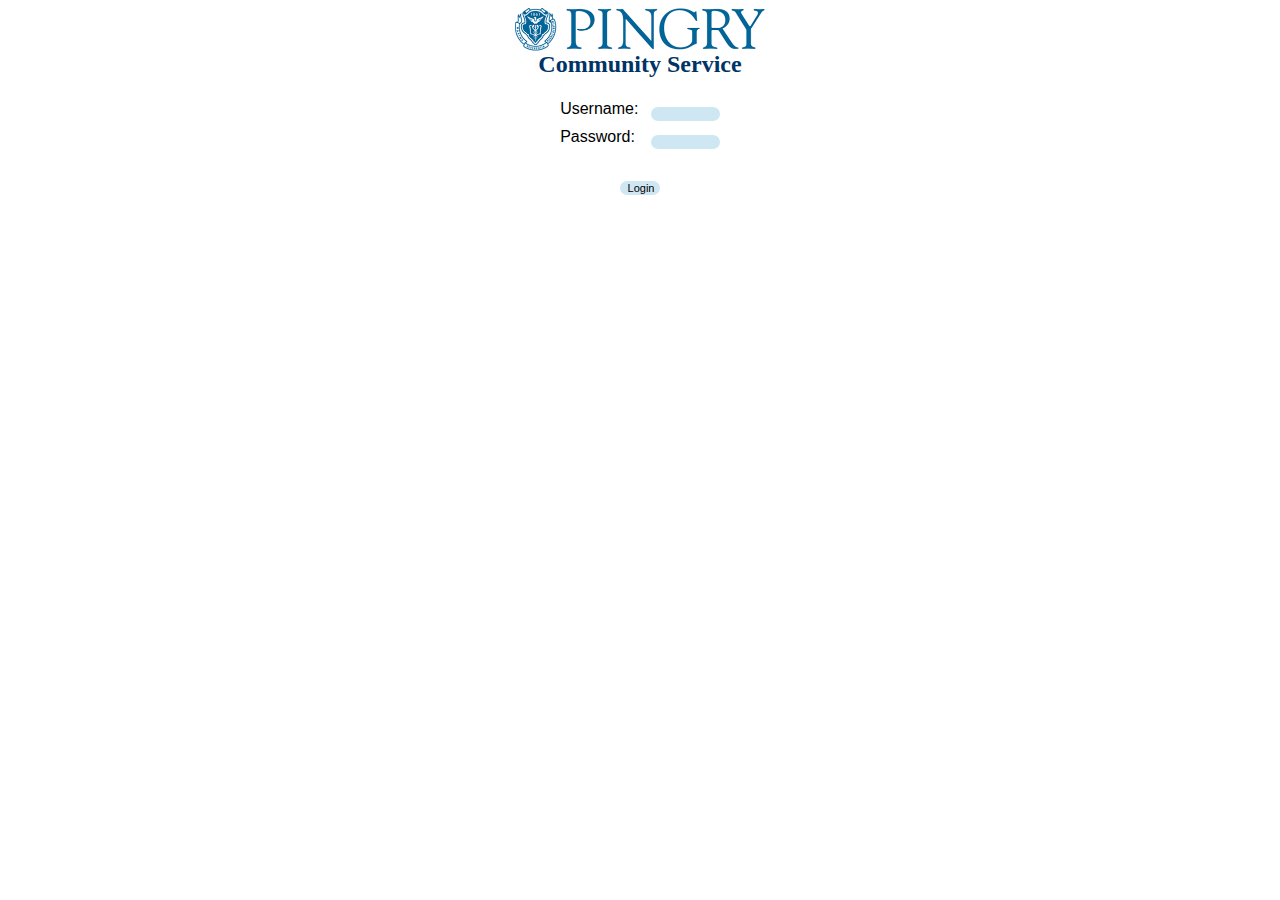
==== index.html @ 0822b2f7 "Code after the first code group meeting" ====
<HTML>

 <HEAD>
    <TITLE>The Pingry School - Community Service</TITLE>
    <link rel="stylesheet" href="style.css" type="text/css">
 </HEAD>

<BODY>
    <H1 ALIGN="center"><IMG WIDTH="250"
SRC="pingry.gif"
ALT="The Pingry School"><br>Community Service</H1>
    <DIV ALIGN="center">
<!-- <H2><FONT COLOR="red">The Community Service Database is currently offline due to the Pingry username change and academic year rollover.  Please check back in a few days.</FONT></H2> -->
      <FORM ACTION=""  METHOD="POST">
      <TABLE BORDER="0">
        <TR>
          <TD><P>Username:</p></TD>
          <TD>&nbsp;</TD>
          <TD><INPUT NAME="username" SIZE="8"></TD>
        </TR>
        <TR>
          <TD><P>Password:</p></TD>
          <TD>&nbsp;</TD>
          <TD><INPUT NAME="password" TYPE="password" SIZE="8"></TD>
        </TR>
        <TR>
          <TD COLSPAN="3" ALIGN="center"><p> <br><INPUT NAME="submit" TYPE="submit" VALUE="Login"></p></TD>
        </TR>
     </TABLE>
     </FORM>
   </DIV>
</BODY>

</HTML>
---- style.css ----
<style type="text/css">
<!--
/* General page style. The scroll bar colours only visible in IE5.5+ */
body {
	background-color: #FFFFFF;
}

/* General font families for common tags */
font,th,td,p { font-family: Verdana, Arial, Helvetica, sans-serif }
a:link,a:active,a:visited { color : #006699; }
a:hover		{ text-decoration: underline; color : #DD6900; }
hr	{ height: 0px; border: solid #D1D7DC 0px; border-top-width: 1px;}

/* Main table cell colours and backgrounds */
td.row1	{ background-color: #EFEFEF; }
td.row2	{ background-color: #DEE3E7; }
td.row3	{ background-color: #D1D7DC; }

/* General text */
.gen { font-size : 12px; }
.genmed { font-size : 11px; }
.gensmall { font-size : 10px; }
.gen,.genmed,.gensmall { color : #003366; }
a.gen,a.genmed,a.gensmall { color: #006699; text-decoration: none; }
a.gen:hover,a.genmed:hover,a.gensmall:hover	{ color: #DD6900; text-decoration: underline; }

/* titles for the topics: could specify viewed link colour too */
.topictitle,h1	{ font-weight: bold; font-size: 24px; color : #003366; }
.topictitle,h2	{ font-weight: bold; font-size: 14px; color : #003366; }
a.topictitle:link   { text-decoration: none; color : #006699; }
a.topictitle:visited { text-decoration: none; color : #5493B4; }
a.topictitle:hover	{ text-decoration: underline; color : #DD6900; }

/* Name of poster in viewmsg.php and viewtopic.php and other places */
.name			{ font-size : 11px; color : #000000;}

/* Form elements */
input,textarea, select {
	color : #000000;
	font: normal 11px Verdana, Arial, Helvetica, sans-serif;
	border: none;
	border-radius: 10px;
	margin-top: 10px;
	background-color: #cfe7f3;
}

/* The text input fields background colour */
input.post, textarea.post, select {
	background-color : #FFFFFF;
}

input { text-indent : 2px; }

/* The buttons used for bbCode styling in message post */
input.button {
	background-color : #EFEFEF;
	color : #000000;
	font-size: 11px; font-family: Verdana, Arial, Helvetica, sans-serif;
}

-->
</style>
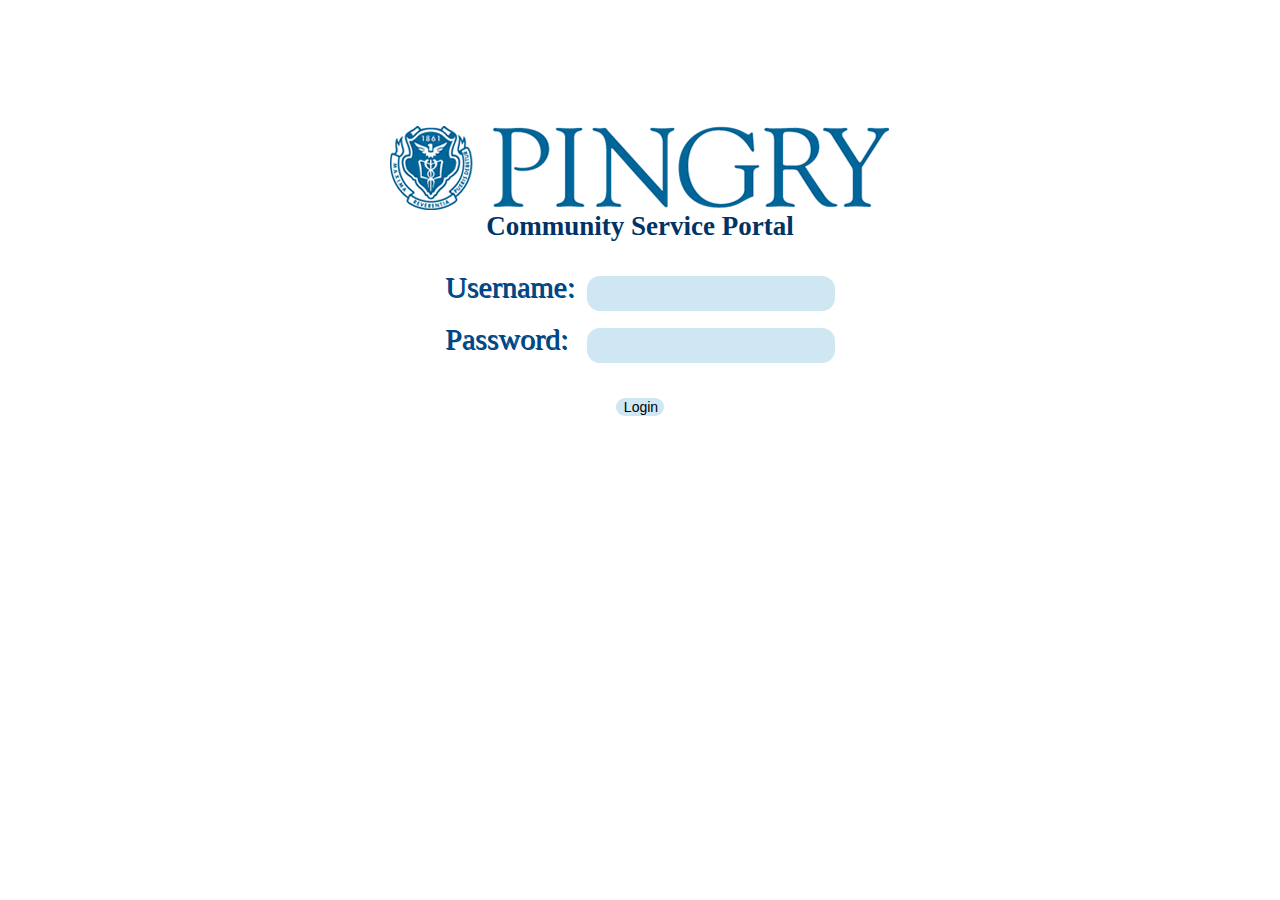
==== commit 5728d464: "Made basic style changes to index file" ====
--- a/index.html
+++ b/index.html
@@ -6,22 +6,23 @@
  </HEAD>
 
 <BODY>
-    <H1 ALIGN="center"><IMG WIDTH="250"
+    <div style = "margin-top:10%;">
+    <H1 ALIGN="center"><IMG WIDTH="500"
 SRC="pingry.gif"
-ALT="The Pingry School"><br>Community Service</H1>
+ALT="The Pingry School"><br>Community Service Portal</H1>
     <DIV ALIGN="center">
 <!-- <H2><FONT COLOR="red">The Community Service Database is currently offline due to the Pingry username change and academic year rollover.  Please check back in a few days.</FONT></H2> -->
       <FORM ACTION=""  METHOD="POST">
       <TABLE BORDER="0">
         <TR>
-          <TD><P>Username:</p></TD>
+          <TD><P class = "label">Username:</p></TD>
           <TD>&nbsp;</TD>
-          <TD><INPUT NAME="username" SIZE="8"></TD>
+          <TD><INPUT NAME="username" SIZE="25" style = "height:35px; font-size:15"></TD>
         </TR>
         <TR>
-          <TD><P>Password:</p></TD>
+          <TD><P class = "label">Password:</p></TD>
           <TD>&nbsp;</TD>
-          <TD><INPUT NAME="password" TYPE="password" SIZE="8"></TD>
+          <TD><INPUT NAME="password" TYPE="password" SIZE="25" style = "height:35px; font-size:15"></TD>
         </TR>
         <TR>
           <TD COLSPAN="3" ALIGN="center"><p> <br><INPUT NAME="submit" TYPE="submit" VALUE="Login"></p></TD>
@@ -29,6 +30,7 @@
      </TABLE>
      </FORM>
    </DIV>
+</div>
 </BODY>
 
 </HTML>
--- a/style.css
+++ b/style.css
@@ -1,9 +1,9 @@
 <style type="text/css">
 <!--
 /* General page style. The scroll bar colours only visible in IE5.5+ */
-body {
-	background-color: #FFFFFF;
-}
+/* body {
+	background-color: #4b86d6;
+} */
 
 /* General font families for common tags */
 font,th,td,p { font-family: Verdana, Arial, Helvetica, sans-serif }
@@ -16,17 +16,23 @@
 td.row2	{ background-color: #DEE3E7; }
 td.row3	{ background-color: #D1D7DC; }
 
+body {
+	background-color: #FFFFFF;
+}
+
+
 /* General text */
-.gen { font-size : 12px; }
-.genmed { font-size : 11px; }
-.gensmall { font-size : 10px; }
+.gen { font-size : 15px; }
+.genmed { font-size : 14px; }
+.gensmall { font-size : 13px; }
 .gen,.genmed,.gensmall { color : #003366; }
 a.gen,a.genmed,a.gensmall { color: #006699; text-decoration: none; }
 a.gen:hover,a.genmed:hover,a.gensmall:hover	{ color: #DD6900; text-decoration: underline; }
+.label {color: #004785; text-shadow: 1px 1px #004785;  font-size: 30px;}
 
 /* titles for the topics: could specify viewed link colour too */
-.topictitle,h1	{ font-weight: bold; font-size: 24px; color : #003366; }
-.topictitle,h2	{ font-weight: bold; font-size: 14px; color : #003366; }
+.topictitle,h1	{ font-weight: bold; font-size: 27px; color : #003366; }
+.topictitle,h2	{ font-weight: bold; font-size: 17px; color : #003366; }
 a.topictitle:link   { text-decoration: none; color : #006699; }
 a.topictitle:visited { text-decoration: none; color : #5493B4; }
 a.topictitle:hover	{ text-decoration: underline; color : #DD6900; }
@@ -37,10 +43,10 @@
 /* Form elements */
 input,textarea, select {
 	color : #000000;
-	font: normal 11px Verdana, Arial, Helvetica, sans-serif;
+	font: normal 14px Verdana, Arial, Helvetica, sans-serif;
 	border: none;
-	border-radius: 10px;
-	margin-top: 10px;
+	border-radius: 13px;
+	margin-top: 13px;
 	background-color: #cfe7f3;
 }
 
@@ -55,7 +61,7 @@
 input.button {
 	background-color : #EFEFEF;
 	color : #000000;
-	font-size: 11px; font-family: Verdana, Arial, Helvetica, sans-serif;
+	font-size: 14px; font-family: Verdana, Arial, Helvetica, sans-serif;
 }
 
 -->
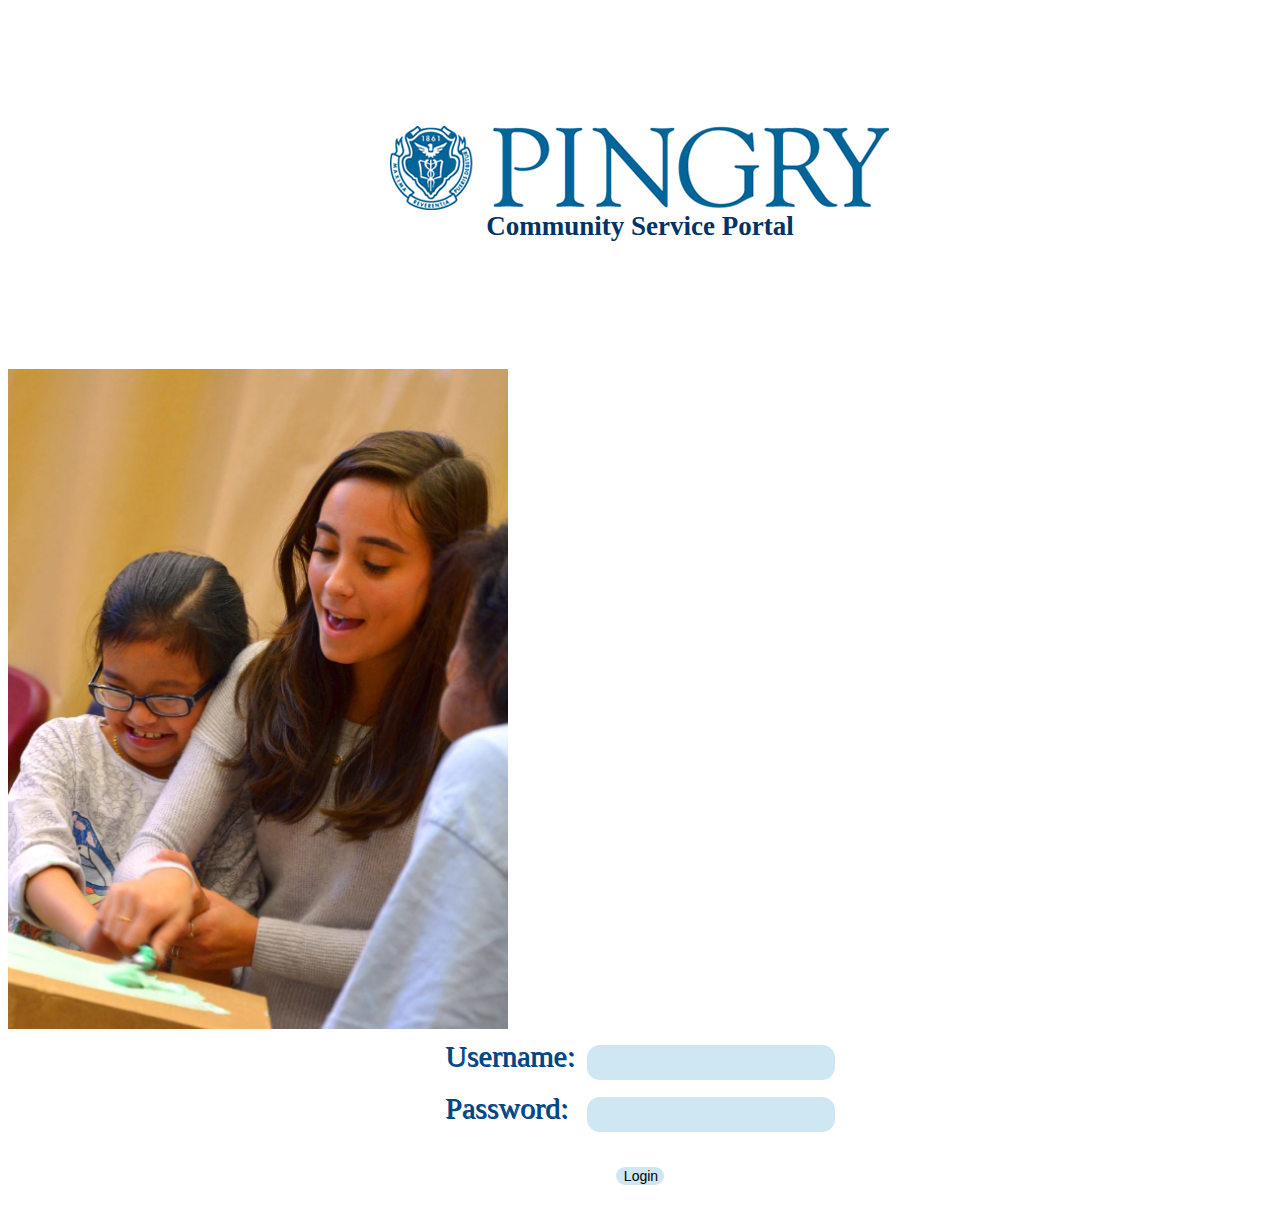
==== commit 385d7548: "I tried? adding an image?" ====
--- a/index.html
+++ b/index.html
@@ -10,6 +10,10 @@
     <H1 ALIGN="center"><IMG WIDTH="500"
 SRC="pingry.gif"
 ALT="The Pingry School"><br>Community Service Portal</H1>
+    <div style = "margin-top:10%;"> 
+    <H2 ALIGN = "left"><IMG WIDTH = "500"
+SRC = "CommunityServicePicture1.jpg"
+ALT ="Community Service Image">
     <DIV ALIGN="center">
 <!-- <H2><FONT COLOR="red">The Community Service Database is currently offline due to the Pingry username change and academic year rollover.  Please check back in a few days.</FONT></H2> -->
       <FORM ACTION=""  METHOD="POST">
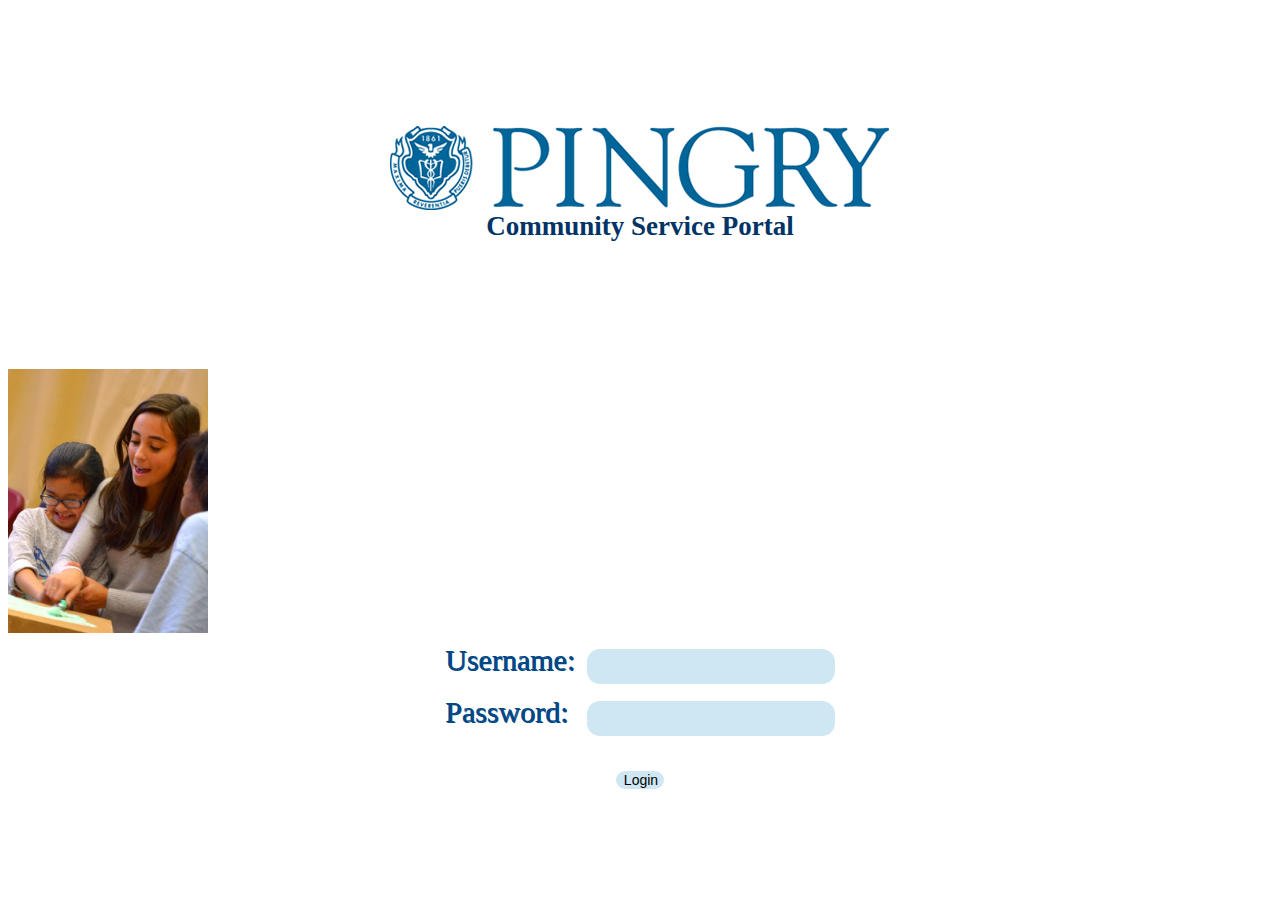
==== commit 83b79749: "Update index.html" ====
--- a/index.html
+++ b/index.html
@@ -11,7 +11,7 @@
 SRC="pingry.gif"
 ALT="The Pingry School"><br>Community Service Portal</H1>
     <div style = "margin-top:10%;"> 
-    <H2 ALIGN = "left"><IMG WIDTH = "500"
+    <H1 ALIGN = "left"><IMG WIDTH = "200"
 SRC = "CommunityServicePicture1.jpg"
 ALT ="Community Service Image">
     <DIV ALIGN="center">
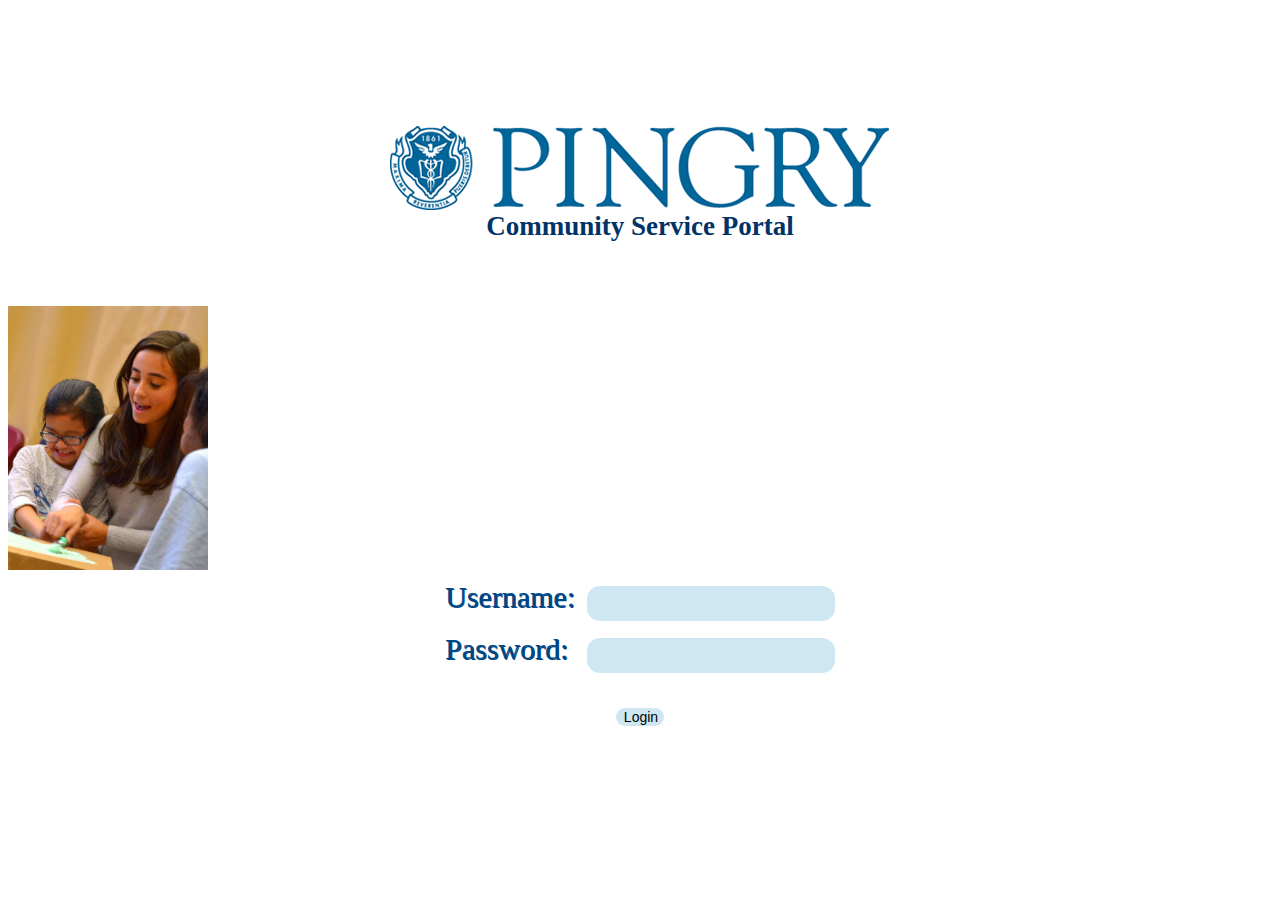
==== commit bf6d425a: "Update index.html" ====
--- a/index.html
+++ b/index.html
@@ -10,7 +10,7 @@
     <H1 ALIGN="center"><IMG WIDTH="500"
 SRC="pingry.gif"
 ALT="The Pingry School"><br>Community Service Portal</H1>
-    <div style = "margin-top:10%;"> 
+    <div style = "margin-top:5%;"> 
     <H1 ALIGN = "left"><IMG WIDTH = "200"
 SRC = "CommunityServicePicture1.jpg"
 ALT ="Community Service Image">
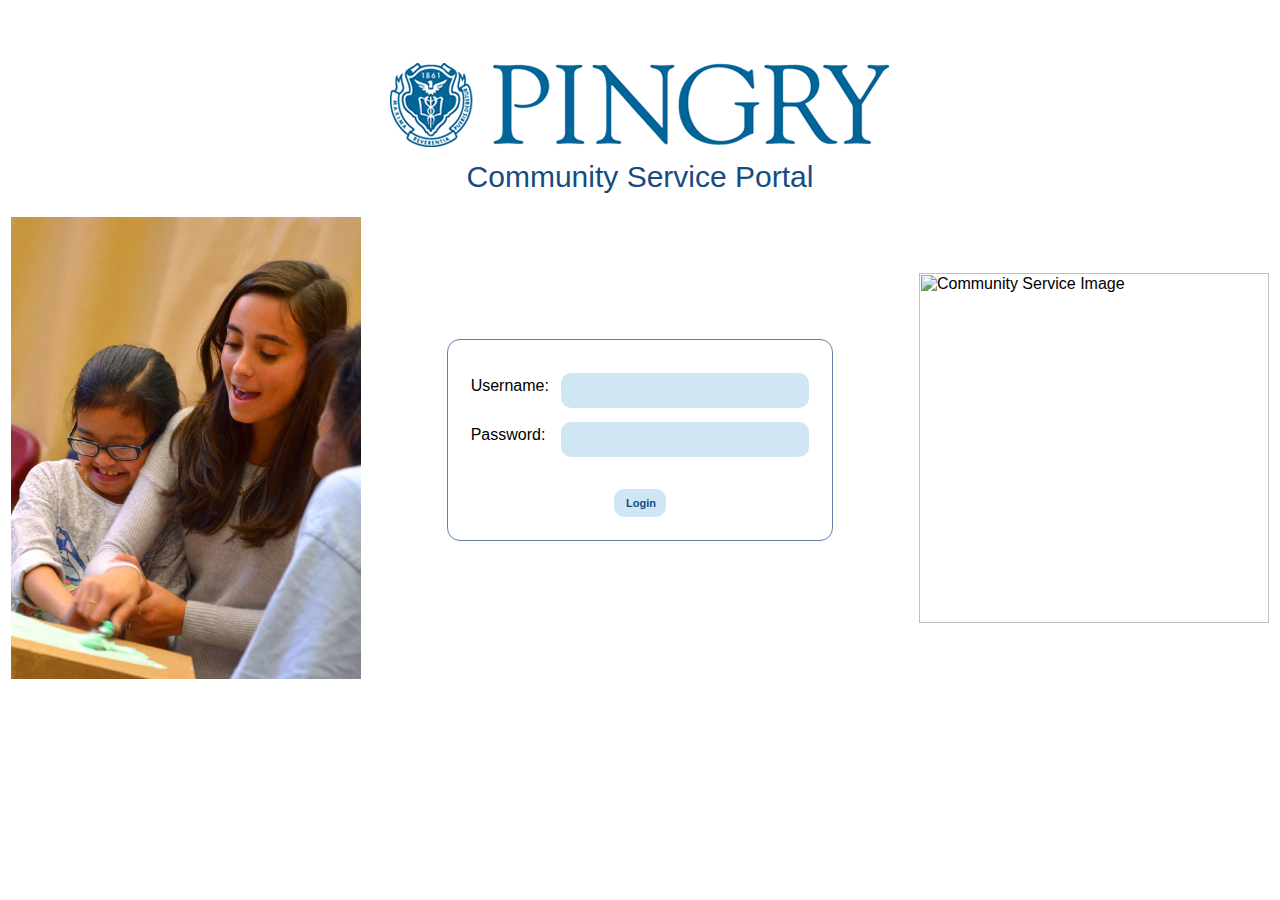
==== commit 72761432: "Update index.html" ====
--- a/index.html
+++ b/index.html
@@ -1,4 +1,15 @@
 <HTML>
+<style>
+  div.absolute {
+    position: absolute;
+    top: 0px;
+    right: 0;
+    left: 0;
+    width: 200px;
+    height: 100px;
+    border: 3px solid #73AD21;
+}
+</style>
 
  <HEAD>
     <TITLE>The Pingry School - Community Service</TITLE>
@@ -6,35 +17,50 @@
  </HEAD>
 
 <BODY>
-    <div style = "margin-top:10%;">
-    <H1 ALIGN="center"><IMG WIDTH="500"
-SRC="pingry.gif"
-ALT="The Pingry School"><br>Community Service Portal</H1>
-    <div style = "margin-top:5%;"> 
-    <H1 ALIGN = "left"><IMG WIDTH = "200"
+    <div style = "margin-top:5%;">
+    <H1 ALIGN="center" style = "font-family:Helvetica; font-weight: 500; font-size:30px; color:#164c83">
+      <IMG WIDTH="500" SRC="pingry.gif" ALT="The Pingry School">
+      <br>
+      <div style = "margin-top:12px;">Community Service Portal
+      </div>
+    </H1>
+<TABLE BORDER="0" style = "width: 100%;">
+  <TR>
+    <TD> <div>
+    <IMG WIDTH = "350"
 SRC = "CommunityServicePicture1.jpg"
-ALT ="Community Service Image">
-    <DIV ALIGN="center">
+ALT ="Community Service Image"> </div> </TD>
+<TD><DIV ALIGN="center">
 <!-- <H2><FONT COLOR="red">The Community Service Database is currently offline due to the Pingry username change and academic year rollover.  Please check back in a few days.</FONT></H2> -->
-      <FORM ACTION=""  METHOD="POST">
-      <TABLE BORDER="0">
-        <TR>
-          <TD><P class = "label">Username:</p></TD>
-          <TD>&nbsp;</TD>
-          <TD><INPUT NAME="username" SIZE="25" style = "height:35px; font-size:15"></TD>
-        </TR>
-        <TR>
-          <TD><P class = "label">Password:</p></TD>
-          <TD>&nbsp;</TD>
-          <TD><INPUT NAME="password" TYPE="password" SIZE="25" style = "height:35px; font-size:15"></TD>
-        </TR>
-        <TR>
-          <TD COLSPAN="3" ALIGN="center"><p> <br><INPUT NAME="submit" TYPE="submit" VALUE="Login"></p></TD>
-        </TR>
-     </TABLE>
-     </FORM>
-   </DIV>
+  <FORM ACTION=""  METHOD="POST">
+  <TABLE BORDER="0" style = "border:1px solid #6780a8; padding: 20px; border-radius: 13px">
+    <TR>
+      <TD><P class = "label">Username:</p></TD>
+      <TD>&nbsp;</TD>
+      <TD><INPUT NAME="username" SIZE="25" style = "height:35px; font-size:15"></TD>
+    </TR>
+    <TR>
+      <TD><P class = "label">Password:</p></TD>
+      <TD>&nbsp;</TD>
+      <TD><INPUT NAME="password" TYPE="password" SIZE="25" style = "height:35px; font-size:15"></TD>
+    </TR>
+    <TR>
+      <TD COLSPAN="3" ALIGN="center"><p> <br>
+        <INPUT NAME="submit" TYPE="submit" VALUE="Login" style = "font-family:Helvetica; font-weight: 550; color:#164c83; padding: 8px; padding-right: 10px; padding-left: 10px"></p></TD>
+    </TR>
+ </TABLE>
+ </FORM>
+</DIV>
+</TD>
+    <TD> <div>
+    <IMG WIDTH = "350" style = "float: right; "
+SRC ="CommunityServicePicture2.jpg"
+ALT = "Community Service Image"> </div> </TD>
+
+
 </div>
+</TR>
+</TABLE>
 </BODY>
 
 </HTML>
--- a/style.css
+++ b/style.css
@@ -1,38 +1,32 @@
 <style type="text/css">
 <!--
 /* General page style. The scroll bar colours only visible in IE5.5+ */
-/* body {
-	background-color: #4b86d6;
-} */
+body {
+	background-color: #FFFFFF;
+}
 
 /* General font families for common tags */
 font,th,td,p { font-family: Verdana, Arial, Helvetica, sans-serif }
-a:link,a:active,a:visited { color : #006699; }
-a:hover		{ text-decoration: underline; color : #DD6900; }
-hr	{ height: 0px; border: solid #D1D7DC 0px; border-top-width: 1px;}
+a:link,a:active,a:visited { color : #006091; }
+a:hover		{ text-decoration: underline; color : #ffffff; }
+hr	{ height: 0px; border: solid #006091 0px; border-top-width: 1px;}
 
 /* Main table cell colours and backgrounds */
 td.row1	{ background-color: #EFEFEF; }
 td.row2	{ background-color: #DEE3E7; }
 td.row3	{ background-color: #D1D7DC; }
 
-body {
-	background-color: #FFFFFF;
-}
-
-
 /* General text */
-.gen { font-size : 15px; }
-.genmed { font-size : 14px; }
-.gensmall { font-size : 13px; }
+.gen { font-size : 12px; }
+.genmed { font-size : 11px; }
+.gensmall { font-size : 10px; }
 .gen,.genmed,.gensmall { color : #003366; }
 a.gen,a.genmed,a.gensmall { color: #006699; text-decoration: none; }
 a.gen:hover,a.genmed:hover,a.gensmall:hover	{ color: #DD6900; text-decoration: underline; }
-.label {color: #004785; text-shadow: 1px 1px #004785;  font-size: 30px;}
 
 /* titles for the topics: could specify viewed link colour too */
-.topictitle,h1	{ font-weight: bold; font-size: 27px; color : #003366; }
-.topictitle,h2	{ font-weight: bold; font-size: 17px; color : #003366; }
+.topictitle,h1	{ font-weight: bold; font-size: 24px; color : #003366; }
+.topictitle,h2	{ font-weight: bold; font-size: 14px; color : #003366; }
 a.topictitle:link   { text-decoration: none; color : #006699; }
 a.topictitle:visited { text-decoration: none; color : #5493B4; }
 a.topictitle:hover	{ text-decoration: underline; color : #DD6900; }
@@ -43,10 +37,10 @@
 /* Form elements */
 input,textarea, select {
 	color : #000000;
-	font: normal 14px Verdana, Arial, Helvetica, sans-serif;
+	font: normal 11px Verdana, Arial, Helvetica, sans-serif;
 	border: none;
-	border-radius: 13px;
-	margin-top: 13px;
+	border-radius: 10px;
+	margin-top: 10px;
 	background-color: #cfe7f3;
 }
 
@@ -61,7 +55,7 @@
 input.button {
 	background-color : #EFEFEF;
 	color : #000000;
-	font-size: 14px; font-family: Verdana, Arial, Helvetica, sans-serif;
+	font-size: 11px; font-family: Verdana, Arial, Helvetica, sans-serif;
 }
 
 -->
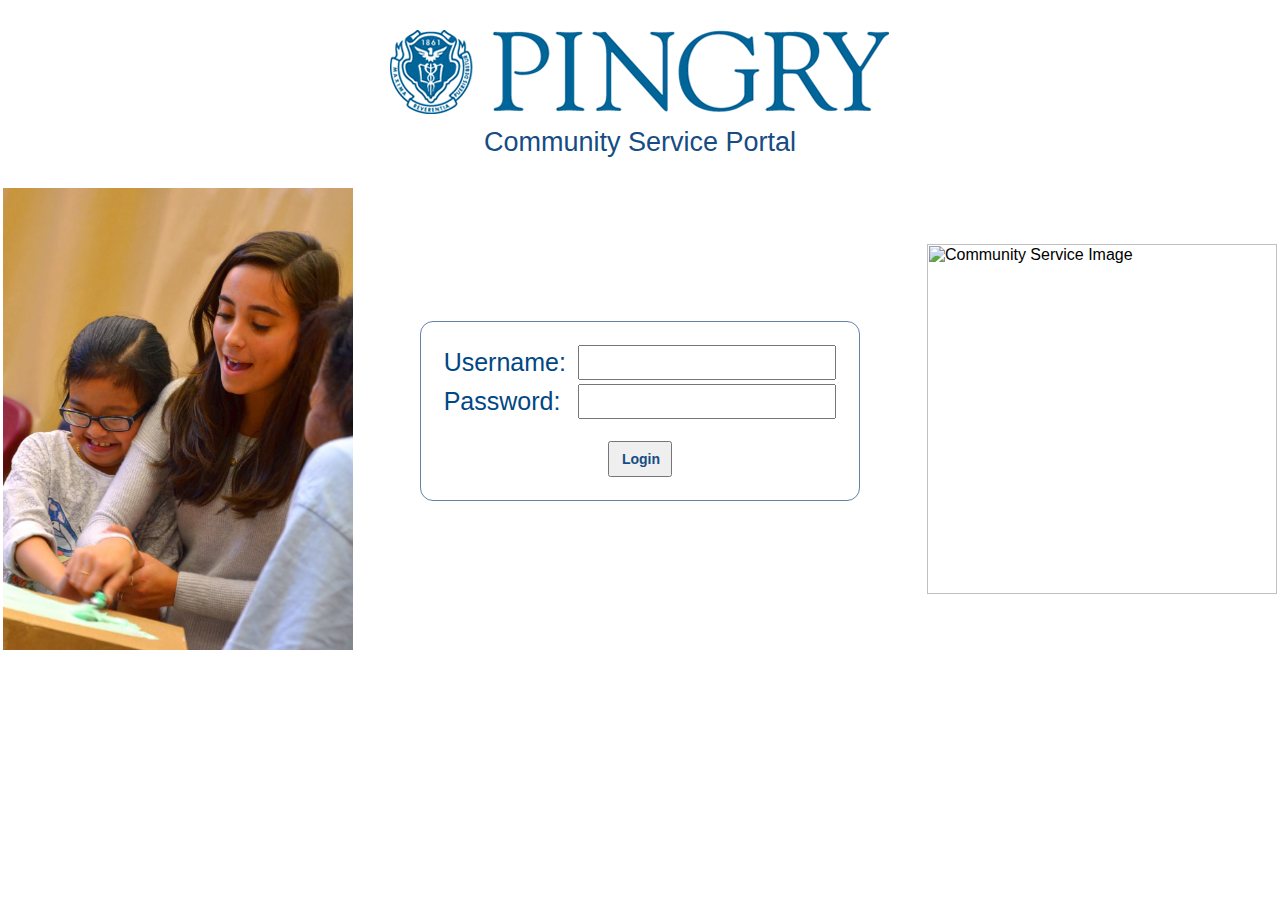
==== commit 4a988fc2: "Beta release Updated, combined styles" ====
--- a/index.html
+++ b/index.html
@@ -1,66 +1,48 @@
 <HTML>
-<style>
-  div.absolute {
-    position: absolute;
-    top: 0px;
-    right: 0;
-    left: 0;
-    width: 200px;
-    height: 100px;
-    border: 3px solid #73AD21;
-}
-</style>
-
  <HEAD>
     <TITLE>The Pingry School - Community Service</TITLE>
     <link rel="stylesheet" href="style.css" type="text/css">
  </HEAD>
 
 <BODY>
-    <div style = "margin-top:5%;">
-    <H1 ALIGN="center" style = "font-family:Helvetica; font-weight: 500; font-size:30px; color:#164c83">
-      <IMG WIDTH="500" SRC="pingry.gif" ALT="The Pingry School">
-      <br>
-      <div style = "margin-top:12px;">Community Service Portal
-      </div>
-    </H1>
-<TABLE BORDER="0" style = "width: 100%;">
-  <TR>
-    <TD> <div>
-    <IMG WIDTH = "350"
-SRC = "CommunityServicePicture1.jpg"
-ALT ="Community Service Image"> </div> </TD>
-<TD><DIV ALIGN="center">
-<!-- <H2><FONT COLOR="red">The Community Service Database is currently offline due to the Pingry username change and academic year rollover.  Please check back in a few days.</FONT></H2> -->
-  <FORM ACTION=""  METHOD="POST">
-  <TABLE BORDER="0" style = "border:1px solid #6780a8; padding: 20px; border-radius: 13px">
+  <div class="header">
+    <IMG WIDTH="500" SRC="pingry.gif" ALT="The Pingry School">
+    <br>
+    <p>Community Service Portal</p>
+  </div>
+  <TABLE BORDER="0" style = "width: 100%;">
     <TR>
-      <TD><P class = "label">Username:</p></TD>
-      <TD>&nbsp;</TD>
-      <TD><INPUT NAME="username" SIZE="25" style = "height:35px; font-size:15"></TD>
+      <TD>
+        <IMG WIDTH = "350" SRC="CommunityServicePicture1.jpg" ALT="Community Service Image">
+      </TD>
+      <TD>
+        <DIV ALIGN="center">
+  <!-- <H2><FONT COLOR="red">The Community Service Database is currently offline due to the Pingry username change and academic year rollover.  Please check back in a few days.</FONT></H2> -->
+          <FORM ACTION=""  METHOD="POST">
+            <TABLE BORDER="0" style = "border:1px solid #6780a8; padding: 20px; border-radius: 13px">
+              <TR>
+                <TD><P class = "label">Username:</p></TD>
+                <TD>&nbsp;</TD>
+                <TD><INPUT NAME="username" SIZE="25" class="loginInput"></TD>
+              </TR>
+              <TR>
+                <TD><P class = "label">Password:</p></TD>
+                <TD>&nbsp;</TD>
+                <TD><INPUT NAME="password" TYPE="password" SIZE="25" class="loginInput"></TD>
+              </TR>
+              <TR>
+                <TD COLSPAN="3" ALIGN="center"><p> <br>
+                  <INPUT NAME="submit" TYPE="submit" VALUE="Login" style = "font-family:Helvetica; font-weight: 550; color:#164c83; padding: 8px; padding-right: 10px; padding-left: 10px"></p></TD>
+              </TR>
+            </TABLE>
+          </FORM>
+        </DIV>
+      </TD>
+      <TD>
+        <IMG WIDTH = "350" style = "float: right;" SRC="CommunityServicePicture2.jpg" ALT="Community Service Image">
+      </TD>
     </TR>
-    <TR>
-      <TD><P class = "label">Password:</p></TD>
-      <TD>&nbsp;</TD>
-      <TD><INPUT NAME="password" TYPE="password" SIZE="25" style = "height:35px; font-size:15"></TD>
-    </TR>
-    <TR>
-      <TD COLSPAN="3" ALIGN="center"><p> <br>
-        <INPUT NAME="submit" TYPE="submit" VALUE="Login" style = "font-family:Helvetica; font-weight: 550; color:#164c83; padding: 8px; padding-right: 10px; padding-left: 10px"></p></TD>
-    </TR>
- </TABLE>
- </FORM>
-</DIV>
-</TD>
-    <TD> <div>
-    <IMG WIDTH = "350" style = "float: right; "
-SRC ="CommunityServicePicture2.jpg"
-ALT = "Community Service Image"> </div> </TD>
-
-
-</div>
-</TR>
-</TABLE>
+  </TABLE>
 </BODY>
 
 </HTML>
--- a/style.css
+++ b/style.css
@@ -1,47 +1,95 @@
-<style type="text/css">
-<!--
 /* General page style. The scroll bar colours only visible in IE5.5+ */
-body {
-	background-color: #FFFFFF;
+/* body {
+	background-color: #4b86d6;
+} */
+
+/* General font families for common tags */
+html, body { margin: 0; padding: 0; width:100%; height:100%;}
+font,th,td,p,h1,h2 { font-family: Verdana, Arial, Helvetica, sans-serif }
+a:link,a:active,a:visited { color : #006699; }
+a:hover		{ text-decoration: underline; color : #DD6900; }
+hr	{ height: 0px; border: solid #D1D7DC 0px; border-top-width: 1px;}
+
+th { font-family:Helvetica; font-weight: bold; color:#164c83; text-decoration: underline; }
+h2 { font-size: 20px; }
+
+.header {color:#164c83; text-align: center; padding-top:30px}
+.header p {margin-top:12px; font-family:Helvetica;  font-weight: 500; font-size:27px;}
+
+.loginInput {
+  height:35px;
+  font-size:15;
 }
 
-/* General font families for common tags */
-font,th,td,p { font-family: Verdana, Arial, Helvetica, sans-serif }
-a:link,a:active,a:visited { color : #006091; }
-a:hover		{ text-decoration: underline; color : #ffffff; }
-hr	{ height: 0px; border: solid #006091 0px; border-top-width: 1px;}
+.button {
+  font-family: Helvetica; font-weight:100; border:1px solid #6780a8; border-radius:4px; padding: 4px
+}
+.button:hover {
+  background-color: #cfe7f3;
+}
+
+.question {
+  font-family: Helvetica; font-weight: 600; color:#164c83; font-size: 18px;
+  margin-bottom: 5px;
+}
+
+.welcome { margin-top: 7px; font-family: Helvetica; font-weight: 100; color:#164c83; line-height:30px }
+
+.page-bg {
+  width:100%;
+  min-height:100%;
+  background-color:#cfe7f3;
+}
+
+.page-bg-white {
+  background-color:#fff;
+  margin: 0 15%;
+  min-height: calc(100% - 10px);
+  box-shadow: 2px 2px 8px 0px #00000091;
+}
+
+@media screen and (max-width: 992px) {
+  .page-bg-white {
+    margin:0;
+    box-shadow: 0 0;
+    height: 100%;
+  }
+}
 
 /* Main table cell colours and backgrounds */
 td.row1	{ background-color: #EFEFEF; }
 td.row2	{ background-color: #DEE3E7; }
 td.row3	{ background-color: #D1D7DC; }
 
+body {
+	background-color: #FFFFFF;
+}
+
+
 /* General text */
-.gen { font-size : 12px; }
-.genmed { font-size : 11px; }
-.gensmall { font-size : 10px; }
+.gen { font-size : 15px; }
+.genmed { font-size : 14px; }
+.gensmall { font-size : 13px; }
 .gen,.genmed,.gensmall { color : #003366; }
 a.gen,a.genmed,a.gensmall { color: #006699; text-decoration: none; }
 a.gen:hover,a.genmed:hover,a.gensmall:hover	{ color: #DD6900; text-decoration: underline; }
+.label {color: #004785; padding-top:0px; font-size: 25px; font-family:Verdana, Arial, Helvetica, sans-serif; }
 
 /* titles for the topics: could specify viewed link colour too */
-.topictitle,h1	{ font-weight: bold; font-size: 24px; color : #003366; }
-.topictitle,h2	{ font-weight: bold; font-size: 14px; color : #003366; }
+.topictitle,h1	{ font-weight: bold; font-size: 27px; color : #003366; }
+.topictitle,h2	{ font-weight: bold; font-size: 17px; color : #003366; }
 a.topictitle:link   { text-decoration: none; color : #006699; }
 a.topictitle:visited { text-decoration: none; color : #5493B4; }
 a.topictitle:hover	{ text-decoration: underline; color : #DD6900; }
 
 /* Name of poster in viewmsg.php and viewtopic.php and other places */
-.name			{ font-size : 11px; color : #000000;}
+.name	{ font-size : 11px; color : #000000;}
 
 /* Form elements */
-input,textarea, select {
+input, textarea, select {
 	color : #000000;
-	font: normal 11px Verdana, Arial, Helvetica, sans-serif;
-	border: none;
-	border-radius: 10px;
-	margin-top: 10px;
-	background-color: #cfe7f3;
+	font: normal 14px Verdana, Arial, Helvetica, sans-serif;
+  padding: 5px;
 }
 
 /* The text input fields background colour */
@@ -55,8 +103,5 @@
 input.button {
 	background-color : #EFEFEF;
 	color : #000000;
-	font-size: 11px; font-family: Verdana, Arial, Helvetica, sans-serif;
+	font-size: 14px; font-family: Verdana, Arial, Helvetica, sans-serif;
 }
-
--->
-</style>
